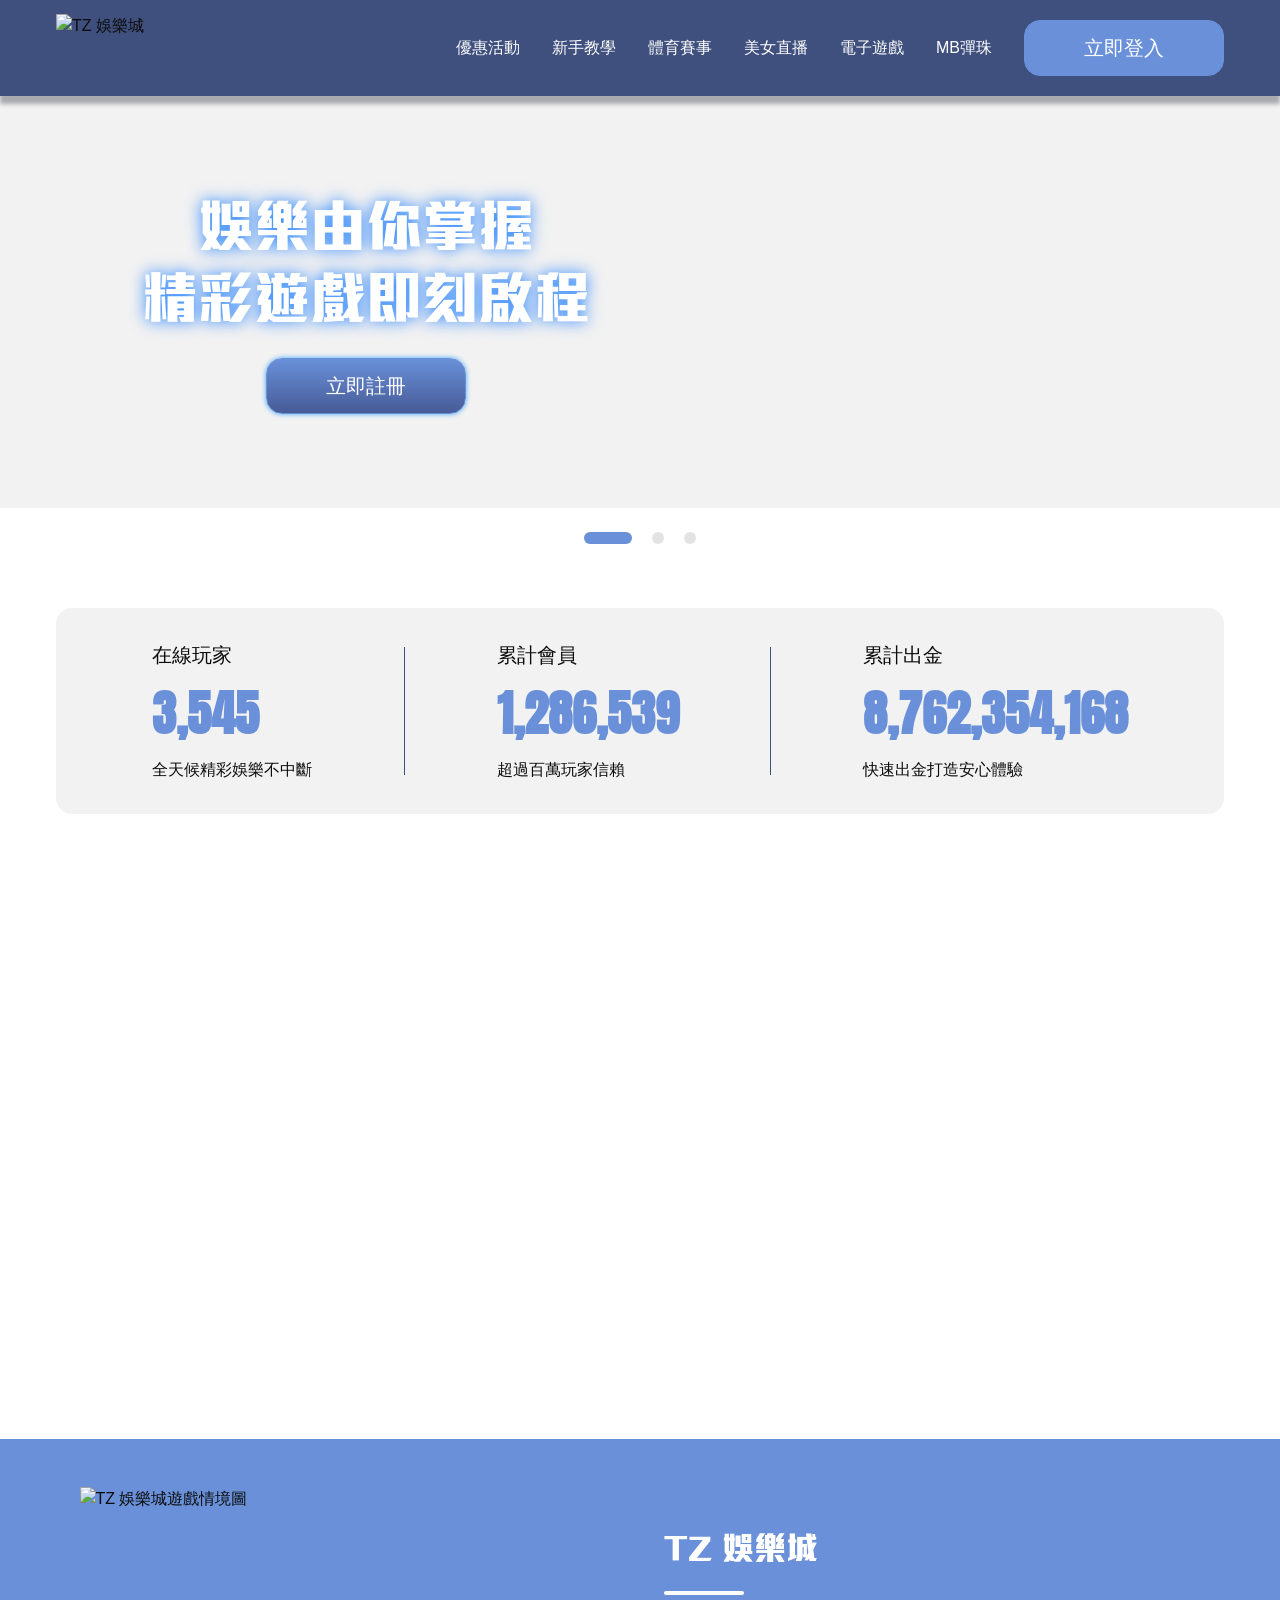
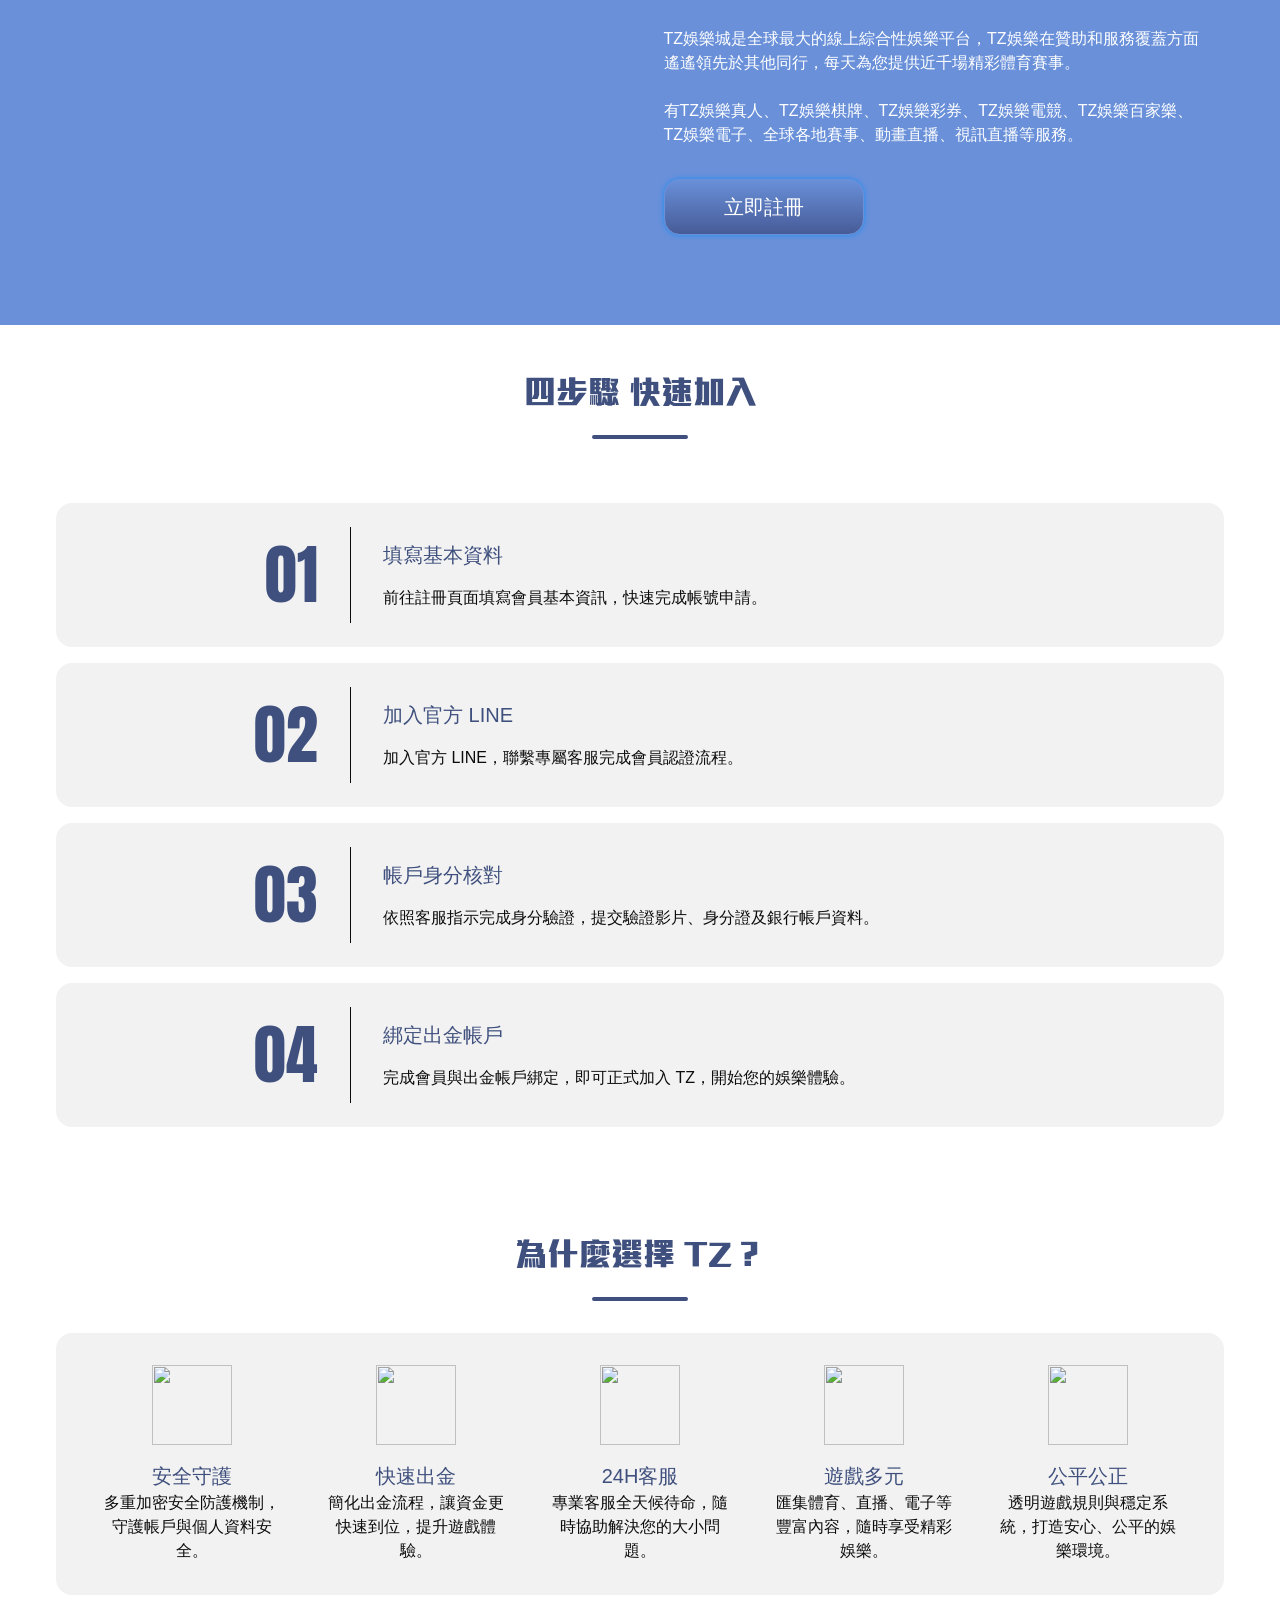
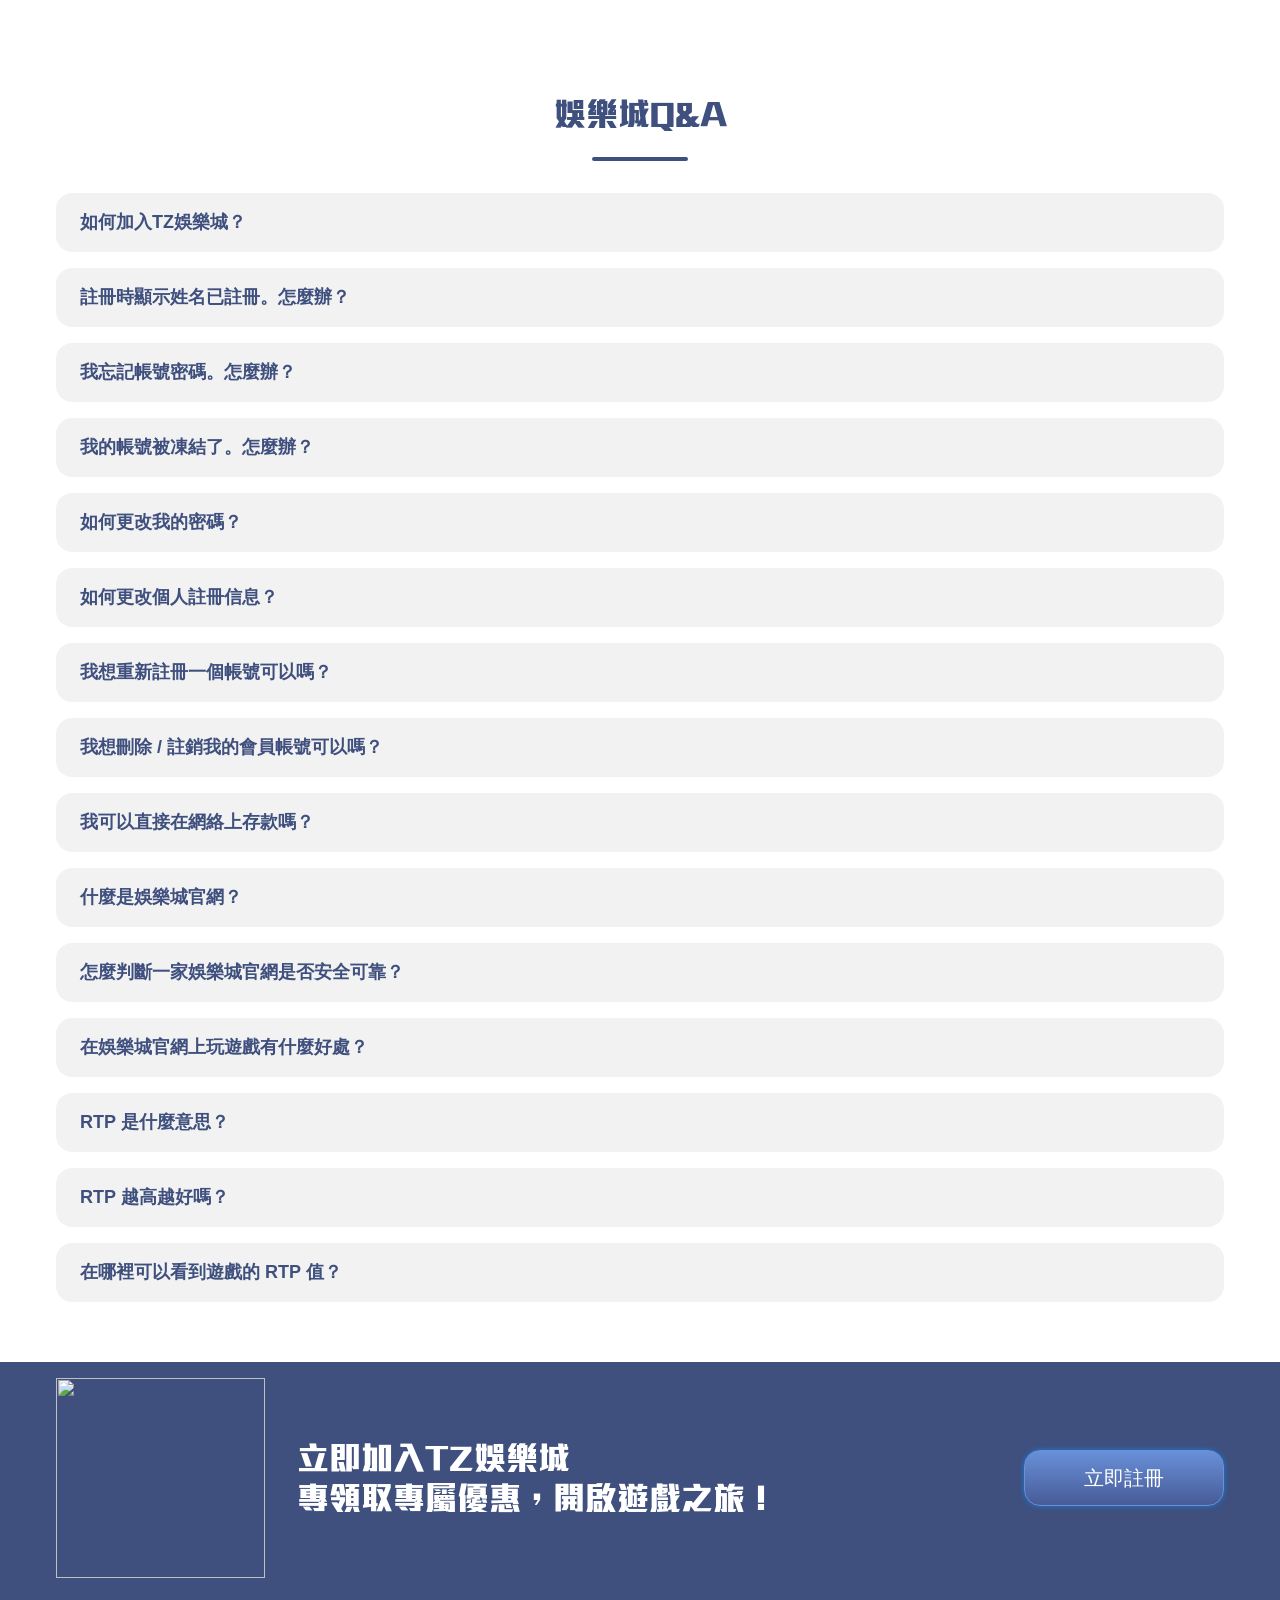
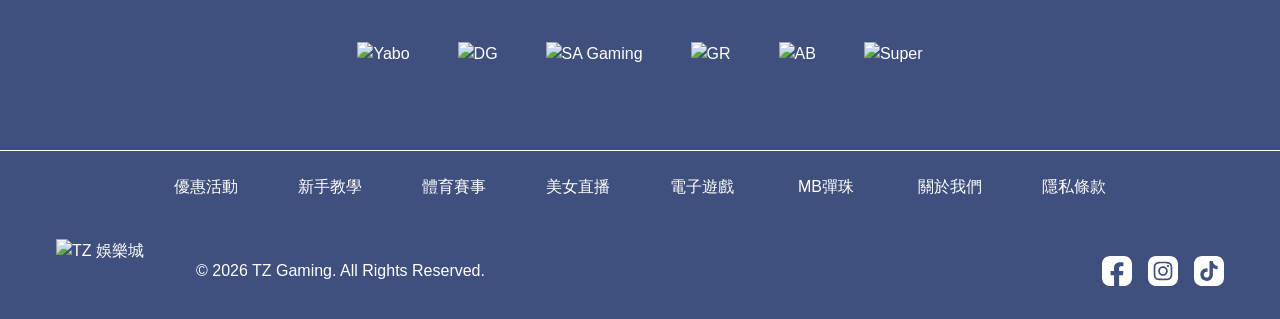
==== index.html @ 5b256a95 "Add files via upload" ====
<!DOCTYPE html>
<html lang="zh-Hant">
<head>
<meta charset="UTF-8">
<meta name="viewport" content="width=device-width, initial-scale=1.0">
<title>TZ 娛樂城 | 娛樂由你掌握 精彩遊戲即刻啟程</title>
<meta name="description" content="TZ娛樂城是全球最大的線上綜合性娛樂平台，提供真人、棋牌、彩券、電競、百家樂、電子、體育賽事、直播等服務，24小時客服、快速出入金。">
<link rel="icon" href="images/favicon.ico" sizes="any">
<link rel="icon" href="images/favicon-16x16.png" type="image/png" sizes="16x16">
<link rel="icon" href="images/favicon-32x32.png" type="image/png" sizes="32x32">
<link rel="icon" href="images/favicon-96x96.png" type="image/png" sizes="96x96">
<link rel="apple-touch-icon" href="images/apple-touch-icon.png">
<link rel="stylesheet" href="css/style.css">
<link rel="stylesheet" href="css/index.css">
</head>
<body>

<!-- ===== Header ===== -->
<header class="site-header">
  <div class="container">
    <a href="index.html" class="site-logo" aria-label="TZ 娛樂城 首頁">
      <img src="images/tz-logo.png" alt="TZ 娛樂城">
    </a>
    <nav class="site-nav" id="siteNav">
      <ul class="nav-list">
        <li class="nav-home-mobile"><a href="index.html">官方首頁</a></li>
        <li><a href="activity.html">優惠活動</a></li>
        <li><a href="new.html">新手教學</a></li>
        <li><a href="sport.html">體育賽事</a></li>
        <li><a href="live.html">美女直播</a></li>
        <li><a href="slot.html">電子遊戲</a></li>
        <li><a href="mb.html">MB彈珠</a></li>
      </ul>
      <a href="#" class="btn btn-solid">立即登入</a>
    </nav>
    <button class="nav-toggle" id="navToggle" aria-label="開啟選單" aria-expanded="false" aria-controls="siteNav">
      <span></span><span></span>
    </button>
  </div>
</header>

<main>

  <!-- ===== Hero Carousel ===== -->
  <section class="hero" aria-label="主視覺輪播">
    <div class="hero-track">
      <div class="hero-slide">
        <div class="hero-slide-bg">
          <div class="hero-slide-bg-img is-desktop" style="background-image:url('images/hero-desktop-1.png')"></div>
          <div class="hero-slide-bg-img is-mobile" style="background-image:url('images/hero-mobile-1.png')"></div>
        </div>
        <div class="hero-slide-content">
          <div class="hero-slide-inner">
            <h1>娛樂由你掌握<br>精彩遊戲即刻啟程</h1>
            <a href="#" class="btn btn-primary">立即註冊</a>
          </div>
        </div>
      </div>
      <div class="hero-slide">
        <div class="hero-slide-bg">
          <div class="hero-slide-bg-img is-desktop" style="background-image:url('images/hero-desktop-2.png')"></div>
          <div class="hero-slide-bg-img is-mobile" style="background-image:url('images/hero-mobile-2.png')"></div>
        </div>
        <div class="hero-slide-content">
          <div class="hero-slide-inner">
            <h1>每日提領免手續費<br>天天贏天天領</h1>
            <a href="#" class="btn btn-primary">立即註冊</a>
          </div>
        </div>
      </div>
      <div class="hero-slide">
        <div class="hero-slide-bg">
          <div class="hero-slide-bg-img is-desktop" style="background-image:url('images/hero-desktop-3.png')"></div>
          <div class="hero-slide-bg-img is-mobile" style="background-image:url('images/hero-mobile-3.png')"></div>
        </div>
        <div class="hero-slide-content">
          <div class="hero-slide-inner">
            <h1>每日提領免手續費<br>天天贏天天領</h1>
            <a href="#" class="btn btn-primary">立即註冊</a>
          </div>
        </div>
      </div>
    </div>
    <div class="hero-dots" role="tablist" aria-label="輪播切換">
      <button type="button" aria-label="第1張"></button>
      <button type="button" aria-label="第2張"></button>
      <button type="button" aria-label="第3張"></button>
    </div>
  </section>

  <!-- ===== Stats ===== -->
  <section class="stats-section">
    <div class="content-1440">
    <div class="stats-card">
      <div class="stat">
        <span class="stat-label">在線玩家</span>
        <span class="stat-value" data-count-to="3545">1</span>
        <span class="stat-desc">全天候精彩娛樂不中斷</span>
      </div>
      <div class="stat-divider"></div>
      <div class="stat">
        <span class="stat-label">累計會員</span>
        <span class="stat-value" data-count-to="1286539">1</span>
        <span class="stat-desc">超過百萬玩家信賴</span>
      </div>
      <div class="stat-divider"></div>
      <div class="stat">
        <span class="stat-label">累計出金</span>
        <span class="stat-value" data-count-to="8762354168">1</span>
        <span class="stat-desc">快速出金打造安心體驗</span>
      </div>
    </div>
    </div>
  </section>

  <!-- ===== Game Categories Coverflow (Frame 475) ===== -->
  <section class="games-section" aria-label="遊戲分類">
    <div class="coverflow-wrap">
      <div class="coverflow">
        <div class="coverflow-track" id="coverflowTrack"><!-- cards injected by js/main.js --></div>
      </div>
    </div>
  </section>

  <!-- ===== About / Promo ===== -->
  <section class="about-section">
    <div class="about-media">
      <img src="images/placeholders/about-photo-index.png" alt="TZ 娛樂城遊戲情境圖">
    </div>
    <div class="about-content">
      <div class="about-heading">
        <h2>TZ 娛樂城</h2>
        <div class="bar"></div>
      </div>
      <p>
        TZ娛樂城是全球最大的線上綜合性娛樂平台，TZ娛樂在贊助和服務覆蓋方面遙遙領先於其他同行，每天為您提供近千場精彩體育賽事。<br><br>
        有TZ娛樂真人、TZ娛樂棋牌、TZ娛樂彩券、TZ娛樂電競、TZ娛樂百家樂、TZ娛樂電子、全球各地賽事、動畫直播、視訊直播等服務。
      </p>
      <a href="#" class="btn btn-primary">立即註冊</a>
    </div>
  </section>

  <!-- ===== Steps ===== -->
  <section class="steps-section">
    <div class="section-title-wrap">
      <h2 class="section-title">四步驟 快速加入</h2>
      <div class="section-title-bar"></div>
    </div>
    <div class="content-1440">
    <div class="steps-list">
      <div class="step-card">
        <span class="step-num">01</span>
        <span class="step-divider"></span>
        <div class="step-text">
          <h3>填寫基本資料</h3>
          <p>前往註冊頁面填寫會員基本資訊，快速完成帳號申請。</p>
        </div>
      </div>
      <div class="step-card">
        <span class="step-num">02</span>
        <span class="step-divider"></span>
        <div class="step-text">
          <h3>加入官方 LINE</h3>
          <p>加入官方 LINE，聯繫專屬客服完成會員認證流程。</p>
        </div>
      </div>
      <div class="step-card">
        <span class="step-num">03</span>
        <span class="step-divider"></span>
        <div class="step-text">
          <h3>帳戶身分核對</h3>
          <p>依照客服指示完成身分驗證，提交驗證影片、身分證及銀行帳戶資料。</p>
        </div>
      </div>
      <div class="step-card">
        <span class="step-num">04</span>
        <span class="step-divider"></span>
        <div class="step-text">
          <h3>綁定出金帳戶</h3>
          <p>完成會員與出金帳戶綁定，即可正式加入 TZ，開始您的娛樂體驗。</p>
        </div>
      </div>
    </div>
    </div>
  </section>

  <!-- ===== Why choose us ===== -->
  <section class="why-section">
    <div class="section-title-wrap" style="margin-bottom:0;">
      <h2 class="section-title">為什麼選擇 TZ？</h2>
      <div class="section-title-bar"></div>
    </div>
    <div class="content-1440">
    <div class="why-grid">
      <div class="why-item">
        <img src="images/placeholders/why-icon-01.png" alt="">
        <h3>安全守護</h3>
        <p>多重加密安全防護機制，守護帳戶與個人資料安全。</p>
      </div>
      <div class="why-item">
        <img src="images/placeholders/why-icon-02.png" alt="">
        <h3>快速出金</h3>
        <p>簡化出金流程，讓資金更快速到位，提升遊戲體驗。</p>
      </div>
      <div class="why-item">
        <img src="images/placeholders/why-icon-03.png" alt="">
        <h3>24H客服</h3>
        <p>專業客服全天候待命，隨時協助解決您的大小問題。</p>
      </div>
      <div class="why-item">
        <img src="images/placeholders/why-icon-04.png" alt="">
        <h3>遊戲多元</h3>
        <p>匯集體育、直播、電子等豐富內容，隨時享受精彩娛樂。</p>
      </div>
      <div class="why-item">
        <img src="images/placeholders/why-icon-05.png" alt="">
        <h3>公平公正</h3>
        <p>透明遊戲規則與穩定系統，打造安心、公平的娛樂環境。</p>
      </div>
    </div>
    </div>
  </section>

  <!-- ===== FAQ ===== -->
  <section class="faq-section">
    <div class="section-title-wrap" style="margin-bottom:0;">
      <h2 class="section-title">娛樂城Q&amp;A</h2>
      <div class="section-title-bar"></div>
    </div>
    <div class="content-1440">
    <div class="faq-list">

      <div class="faq-item">
        <button class="faq-question"><span>如何加入TZ娛樂城？</span><span class="icon"></span></button>
        <div class="faq-answer"><p>請您直接點選「立即註冊」進入TZ娛樂城登入介面，或是透過遊戲平台懸浮按鈕的「註冊」前往註冊頁面，填寫基本資料完成註冊，即可登入!</p></div>
      </div>

      <div class="faq-item">
        <button class="faq-question"><span>註冊時顯示姓名已註冊。怎麼辦？</span><span class="icon"></span></button>
        <div class="faq-answer"><p>註冊時顯示姓名已註冊請聯繫在線客服人員，幫您做資料比對與調整。</p></div>
      </div>

      <div class="faq-item">
        <button class="faq-question"><span>我忘記帳號密碼。怎麼辦？</span><span class="icon"></span></button>
        <div class="faq-answer"><p>會員若是忘記密碼，請您進入登入頁面，點擊「忘記密碼」進行驗證重置密碼，如果您忘記帳號，可提供註冊信息（真實姓名、聯繫電話、註冊郵箱等相關信息）聯繫在線客服協助找回。</p></div>
      </div>

      <div class="faq-item">
        <button class="faq-question"><span>我的帳號被凍結了。怎麼辦？</span><span class="icon"></span></button>
        <div class="faq-answer"><p>帳號顯示凍結可能是因為密碼輸入錯誤多次導致系統安全鎖啟動自動凍結會員帳號，請聯繫在線客服協助解除凍結。</p></div>
      </div>

      <div class="faq-item">
        <button class="faq-question"><span>如何更改我的密碼？</span><span class="icon"></span></button>
        <div class="faq-answer"><p>登入帳號，點擊會員資料「修改密碼」即可進行密碼修改。</p></div>
      </div>

      <div class="faq-item">
        <button class="faq-question"><span>如何更改個人註冊信息？</span><span class="icon"></span></button>
        <div class="faq-answer"><p>帳號成功註冊後，您所填寫的數據將無法自行更改。如需更改請提供相關文件，請聯繫在線客服協助更改。</p></div>
      </div>

      <div class="faq-item">
        <button class="faq-question"><span>我想重新註冊一個帳號可以嗎？</span><span class="icon"></span></button>
        <div class="faq-answer"><p>TZ娛樂城會員一人只能夠註冊一次，不接受同一會員多次註冊。</p></div>
      </div>

      <div class="faq-item">
        <button class="faq-question"><span>我想刪除 / 註銷我的會員帳號可以嗎？</span><span class="icon"></span></button>
        <div class="faq-answer"><p>會員帳號一旦註冊就無法刪除或註銷，會員可向在線客服申請凍結會員帳號，以停止其帳號的使用。</p></div>
      </div>

      <div class="faq-item">
        <button class="faq-question"><span>我可以直接在網絡上存款嗎？</span><span class="icon"></span></button>
        <div class="faq-answer"><p>可以，TZ娛樂城提供便利的在線存款選擇，登入帳號即可選擇「線上儲值」。</p></div>
      </div>

      <div class="faq-item">
        <button class="faq-question"><span>什麼是娛樂城官網？</span><span class="icon"></span></button>
        <div class="faq-answer"><p>娛樂城官網指的是提供線上博弈、遊戲、體育賭盤等服務的官方網站，玩家可以在官網上安全註冊、存提款、參加活動並進行遊戲操作。</p></div>
      </div>

      <div class="faq-item">
        <button class="faq-question"><span>怎麼判斷一家娛樂城官網是否安全可靠？</span><span class="icon"></span></button>
        <div class="faq-answer"><p>娛樂城官網可從是否有合法牌照、玩家評價、加密技術（如 SSL）與客服回應速度判斷；選擇大品牌或有公信力的平台會更安心。TZ娛樂城 24小時不斷線客服中心，隨時解決您最需要的問題。</p></div>
      </div>

      <div class="faq-item">
        <button class="faq-question"><span>在娛樂城官網上玩遊戲有什麼好處？</span><span class="icon"></span></button>
        <div class="faq-answer"><p>TZ娛樂城官網通常提供最新活動、獨家優惠與更完整的功能支援，例如快速出入金、專屬 VIP 客服等，能提升整體遊戲體驗。</p></div>
      </div>

      <div class="faq-item">
        <button class="faq-question"><span>RTP 是什麼意思？</span><span class="icon"></span></button>
        <div class="faq-answer"><p>RTP（Return to Player）是指「回報率」，代表一款遊戲在長期運行中會回饋玩家多少比例的投注金額，例如 96% RTP 意味著平均每投注 100 元會回報 96 元。</p></div>
      </div>

      <div class="faq-item">
        <button class="faq-question"><span>RTP 越高越好嗎？</span><span class="icon"></span></button>
        <div class="faq-answer"><p>一般來說 RTP 越高代表玩家的勝率越高，但實際遊戲結果仍會受到機率波動影響，建議結合遊戲玩法與個人策略考量。</p></div>
      </div>

      <div class="faq-item">
        <button class="faq-question"><span>在哪裡可以看到遊戲的 RTP 值？</span><span class="icon"></span></button>
        <div class="faq-answer"><p>大多數娛樂城會在遊戲說明中標示 RTP 值，也可以在遊戲廠商（如 ATG、太子彩票、DB電子）官網或公開資料中查詢。</p></div>
      </div>

    </div>
    </div>
  </section>

  <!-- ===== CTA Banner ===== -->
  <section class="cta-banner" style="background-image:url('images/placeholders/cta-banner-bg-01.png')">
    <div class="content-1440 cta-inner">
      <div class="cta-content">
        <div class="cta-media">
          <img src="images/placeholders/cta-media-01.png" alt="">
        </div>
        <p class="cta-text">立即加入TZ娛樂城<br>專領取專屬優惠，開啟遊戲之旅！</p>
      </div>
      <a href="#" class="btn btn-primary">立即註冊</a>
    </div>
  </section>

</main>

<!-- ===== Footer ===== -->
<footer class="site-footer">
  <div class="content-1440">
    <div class="footer-partners">
      <img src="images/placeholders/partner-logo-01.png" alt="Yabo">
      <img src="images/placeholders/partner-logo-02.png" alt="DG">
      <img src="images/placeholders/partner-logo-03.png" alt="SA Gaming">
      <img src="images/placeholders/partner-logo-04.png" alt="GR">
      <img src="images/placeholders/partner-logo-05.png" alt="AB">
      <img src="images/placeholders/partner-logo-06.png" alt="Super">
    </div>
  </div>

  <nav class="footer-nav" aria-label="頁尾導覽">
    <div class="content-1440">
    <ul class="footer-nav-list">
      <li><a href="activity.html">優惠活動</a></li>
      <li><a href="new.html">新手教學</a></li>
      <li><a href="sport.html">體育賽事</a></li>
      <li><a href="live.html">美女直播</a></li>
      <li><a href="slot.html">電子遊戲</a></li>
      <li><a href="mb.html">MB彈珠</a></li>
      <li><a href="about.html">關於我們</a></li>
      <li><a href="privacy.html">隱私條款</a></li>
    </ul>
    </div>
  </nav>

  <div class="content-1440">
    <div class="footer-bottom">
      <div class="footer-brand">
        <img src="images/tz-logo.png" alt="TZ 娛樂城">
        <span class="footer-copy">© 2026 TZ Gaming. All Rights Reserved.</span>
      </div>
      <div class="footer-social">
        <a href="#" aria-label="Facebook">
          <svg xmlns="http://www.w3.org/2000/svg" viewBox="0 0 600 600" aria-hidden="true" fill="currentColor"><path d="M440,0H160C71.63,0,0,71.63,0,160v280C0,528.37,71.63,600,160,600h80.85v-215.09h-69.51v-82.81h69.51v-58.93c0-69.83,30.74-119.91,132.49-119.91,21.52,0,55.31,4.34,55.31,4.34v76.89h-35.49c-36.16,0-50.27,11-50.27,41.41v56.19h84.41l-7.51,82.81h-76.89v215.09h97.11c88.37,0,160-71.63,160-160V160C600,71.63,528.37,0,440,0Z"/></svg>
        </a>
        <a href="#" aria-label="Instagram">
          <svg xmlns="http://www.w3.org/2000/svg" viewBox="0 0 600 600" aria-hidden="true" fill="currentColor"><ellipse cx="300.02" cy="300" rx="62.14" ry="62.18" transform="translate(-.46 599.54) rotate(-89.91)"/><path d="M445.43,190.05c-3.39-8.7-7.43-14.91-13.96-21.44-6.53-6.52-12.73-10.56-21.44-13.94-6.58-2.55-16.45-5.59-34.64-6.42-19.67-.89-25.57-1.07-75.38-1.07-6.23,0-11.77,0-16.74,0v-.05c-34.77.04-41.44.27-58.65,1.05-18.19.84-28.06,3.86-34.64,6.43-8.71,3.39-14.92,7.43-21.45,13.95-6.53,6.52-10.58,12.74-13.96,21.44-2.55,6.57-5.59,16.44-6.42,34.61-.89,19.65-1.07,25.52-1.07,75.3s.18,55.68,1.07,75.33c.83,18.17,3.87,28.04,6.42,34.6,3.39,8.7,7.43,14.9,13.96,21.43,6.53,6.52,12.75,10.56,21.45,13.94,6.58,2.55,16.45,5.59,34.64,6.43,19.67.89,25.57,1.09,75.38,1.09s55.72-.19,75.38-1.09c18.19-.83,28.07-3.86,34.64-6.42,8.71-3.38,14.91-7.42,21.44-13.94,6.53-6.52,10.58-12.71,13.96-21.41,2.55-6.56,5.59-16.43,6.42-34.6.89-19.65,1.09-25.55,1.09-75.3s-.19-55.65-1.09-75.3c-.83-18.17-3.87-28.04-6.42-34.6ZM300.02,395.71c-52.91,0-95.8-42.84-95.8-95.71s42.89-95.73,95.8-95.73c52.91,0,95.79,42.86,95.79,95.73s-42.88,95.71-95.79,95.71ZM399.6,222.86c-12.36,0-22.39-10.02-22.39-22.37s10.03-22.36,22.39-22.36h0c12.36,0,22.39,10.01,22.39,22.36s-10.03,22.37-22.39,22.37Z"/><path d="M440,0H160C71.63,0,0,71.63,0,160v280C0,528.37,71.63,600,160,600h280c88.37,0,160-71.63,160-160V160C600,71.63,528.37,0,440,0ZM485.42,376.85c-.93,19.84-4.08,33.39-8.67,45.24-4.78,12.26-11.15,22.66-21.53,33.02-10.37,10.37-20.76,16.75-33.02,21.52-11.87,4.61-25.44,7.75-45.3,8.66-19.9.9-26.24,1.13-76.91,1.13s-57.01-.22-76.91-1.13c-19.86-.91-33.42-4.05-45.29-8.66-12.26-4.76-22.67-11.15-33.03-21.52-10.37-10.36-16.75-20.76-21.52-33.02-4.61-11.85-7.75-25.4-8.67-45.24-.9-19.88-1.13-26.22-1.13-76.84s.23-56.98,1.12-76.87c.89-19.84,4.04-33.39,8.67-45.24,4.78-12.26,11.15-22.66,21.53-33.02,10.37-10.37,20.78-16.73,33.05-21.5,11.86-4.61,25.42-7.75,45.28-8.66,19.89-.9,26.26-1.13,76.89-1.13s56.99.22,76.88,1.13c19.86.91,33.42,4.05,45.32,8.66,12.28,4.76,22.66,11.13,33.03,21.5,10.38,10.36,16.75,20.76,21.53,33.02,4.59,11.85,7.73,25.4,8.67,45.24.89,19.88,1.13,26.24,1.13,76.86s-.23,56.96-1.13,76.85Z"/></svg>
        </a>
        <a href="#" aria-label="TikTok">
          <svg xmlns="http://www.w3.org/2000/svg" viewBox="0 0 600 600" aria-hidden="true" fill="currentColor"><path d="M440,0H160C71.63,0,0,71.63,0,160v280C0,528.37,71.63,600,160,600h280c88.37,0,160-71.63,160-160V160C600,71.63,528.37,0,440,0ZM472.56,211.29v53.34c-35.23,0-67.85-11.19-94.48-30.22v138.29c0,69.17-56.11,125.25-125.32,125.25-25.82,0-49.82-7.8-69.76-21.18,0,0,0,0-.01-.01-33.5-22.48-55.55-60.7-55.55-104.06,0-69.17,56.11-125.25,125.32-125.25,5.75,0,11.5.39,17.19,1.17v15.36h0v53.92c-5.48-1.74-11.33-2.68-17.4-2.68-31.66,0-57.32,25.65-57.32,57.29,0,22.37,12.83,41.74,31.53,51.18,7.76,3.91,16.51,6.11,25.79,6.11,31.6,0,57.21-25.55,57.32-57.1V102.04h68.19v8.72c.24,2.61.59,5.2,1.04,7.78,4.73,26.98,20.88,50.04,43.28,64.01.45.49.91.96,1.37,1.44-.46-.48-.92-.95-1.37-1.45,15.05,9.39,32.43,14.35,50.16,14.32v14.42Z"/></svg>
        </a>
      </div>
    </div>
  </div>
</footer>

<script src="js/main.js"></script>
</body>
</html>
---- css/style.css ----
/* ============================================
   TZ Gaming - Global Styles
   ============================================ */

/* ---- Self-hosted fonts ----
   Anton (used for --font-display, e.g. the homepage's animated stat
   counters) and "Inter" Bold (used for various numeric/stat labels across
   the site — MB step numbers, live fan counts, slot RTP stats, etc.) are
   both bundled below as self-hosted woff2, using the exact font files
   supplied by the client.

   "MStiffHeiHK" (蒙納超剛黑 / Monotype Stiff Hei HK, used for --font-hero,
   i.e. every page's main headings) is a licensed commercial font supplied
   by the client — bundled below as self-hosted woff2 (compressed, loads
   first) with an .otf fallback for browsers that don't support woff2. */
@font-face {
  font-family: "Anton";
  src: url("../fonts/Anton-Regular.woff2") format("woff2");
  font-weight: 400;
  font-style: normal;
  font-display: swap;
}
@font-face {
  font-family: "Inter";
  src: url("../fonts/Inter-Bold.woff2") format("woff2"),
       url("../fonts/Inter-Bold.otf") format("opentype");
  font-weight: 700;
  font-style: normal;
  font-display: swap;
}
@font-face {
  font-family: "Inter";
  src: url("../fonts/Inter-Black.woff2") format("woff2");
  font-weight: 900;
  font-style: normal;
  font-display: swap;
}
@font-face {
  font-family: "MStiffHeiHK";
  src: url("../fonts/MStiffHeiHK.woff2") format("woff2"),
       url("../fonts/MStiffHeiHK.otf") format("opentype");
  font-weight: 400 900;
  font-style: normal;
  font-display: swap;
}

/* ---- Reset ---- */
*, *::before, *::after { box-sizing: border-box; }
html, body, h1, h2, h3, h4, p, ul, ol, li, figure { margin: 0; padding: 0; }
ul, ol { list-style: none; }
a { text-decoration: none; color: inherit; }
img { max-width: 100%; display: block; }
button { font: inherit; color: inherit; background: none; border: none; cursor: pointer; }
input, textarea, select { font: inherit; }

/* ---- Design Tokens ---- */
:root {
  /* Colors */
  --color-white: #FFFFFF;
  --color-brand: #6990D9;          /* 品牌亮色 */
  --color-brand-dark: #475B97;     /* 漸層深色端 */
  --color-navy: #3F507E;           /* 品牌主色-III */
  --color-gray-light: #E3E3E3;     /* 淺深灰 */
  --color-gray-bg: #F2F2F2;        /* 灰白色 */
  --color-black: #0C0C0C;

  --gradient-brand: linear-gradient(180deg, var(--color-brand) 0%, var(--color-brand-dark) 100%);

  /* Typography */
  --font-base: "Noto Sans TC", "PingFang TC", "Microsoft JhengHei", sans-serif;
  --font-display: "Anton", var(--font-base);
  --font-hero: "MStiffHeiHK", var(--font-base);

  /* Layout */
  --content-max: 1440px;
  --header-height: 96px;
  --radius: 16px;

  /* Button */
  --btn-w: 200px;
  --btn-h: 56px;
}

html { scroll-behavior: smooth; }

body {
  font-family: var(--font-base);
  color: var(--color-black);
  background: var(--color-white);
  line-height: 1.5;
  padding-top: var(--header-height);
  -webkit-font-smoothing: antialiased;
}

.container {
  max-width: var(--content-max);
  margin: 0 auto;
  padding: 0 56px;
}

section {
  width: 100%;
}

/* Wrap a section's inner content so it never exceeds 1440px,
   while the section element itself can keep a full-bleed background. */
.content-1440 {
  max-width: var(--content-max);
  width: 100%;
  margin: 0 auto;
  padding: 0 56px;
  box-sizing: border-box;
}

/* ---- Hero Carousel (shared across all pages) ---- */
.hero {
  position: relative;
  width: 100%;
  overflow: hidden;
}

.hero-track {
  display: flex;
  transition: transform .6s cubic-bezier(.65,0,.35,1);
}

.hero-slide {
  flex: 0 0 100%;
  min-width: 100%;
  height: clamp(320px, 32.22vw, 464px);   /* 464/1440 = 32.22% — scales proportionally with viewport */
  position: relative;
  display: flex;
  align-items: center;
  justify-content: center;   /* centres .hero-slide-content within the full-bleed slide */
  background: #F2F2F2;   /* shows on screens wider than 1440px, either side of the capped background image */
  overflow: hidden;
}

/* The background image itself is capped at the page's 1440px design width
   and centred — it does NOT go full-bleed on ultra-wide screens, unlike the
   text content wrapper which was already capped this way.

   Desktop/mobile art is split into two child divs (.hero-slide-bg-img),
   each with its own directly-written inline background-image, toggled by
   the media query below — rather than one div switching image via a
   --bg-desktop/--bg-mobile CSS custom property. That indirection used to
   cause two separate bugs: (1) a rule on the wrong element meant the
   mobile image never actually applied, and (2) a relative url() inside a
   custom property resolves against the *stylesheet's* location when the
   var() consuming it lives in an external CSS file — not the HTML page's
   location — which silently breaks relative paths, and using absolute
   "/images/..." paths to dodge that then breaks entirely when the page is
   opened straight from disk (file://) instead of a web server, since a
   leading "/" resolves to the filesystem root. Writing the url() directly
   in each element's own inline style avoids all of that: it always
   resolves relative to the HTML document, in every context. */
.hero-slide-bg {
  position: absolute;
  inset: 0;
  left: 50%;
  width: 100%;
  max-width: var(--content-max);
  transform: translateX(-50%);
  overflow: hidden;
}
.hero-slide-bg-img {
  position: absolute;
  inset: 0;
  background-size: cover;
  background-position: center;
}
.hero-slide-bg-img.is-mobile { display: none; }


/* Caps the text/button block at the page's 1440px design width, same as
   every other section — so on screens wider than 1440px the 160px inset
   is measured from that logical 1440 edge, not the raw browser edge. */
.hero-slide-content {
  position: relative;
  z-index: 1;   /* sits above .hero-slide-bg */
  width: 100%;
  max-width: var(--content-max);
  height: 100%;
  box-sizing: border-box;
  display: flex;
  align-items: center;
  justify-content: flex-start;   /* content block sits left, after the inset — NOT centred across the full banner width (per Figma desktop) */
  padding: 10px clamp(16px, 11.11vw, 160px);   /* 160/1440 = 11.11% */
}

.hero-slide-inner {
  display: flex;
  flex-direction: column;
  align-items: center;
  gap: 24px;
  text-align: center;   /* centres the two heading lines relative to each other only, since they differ in length */
}

.hero-slide h1 {
  font-family: var(--font-hero);
  font-weight: 800;
  font-size: 56px;   /* fixed — no longer scales fluidly with the viewport */
  line-height: 72px;
  color: var(--color-white);
  text-shadow: 0 0 16px rgba(0, 111, 255, 0.85);
  white-space: nowrap;
}

.hero-dots {
  display: flex;
  align-items: center;
  justify-content: center;
  gap: 20px;
  padding: 24px 0;
}

.hero-dots button {
  width: 12px;
  height: 12px;
  border-radius: 40px;
  background: var(--color-gray-light);
  transition: width .3s ease, background .3s ease;
}

.hero-dots button.is-active {
  width: 48px;
  background: var(--color-brand);
}

/* ---- CTA Banner (shared across all pages) ---- */
.cta-banner {
  position: relative;
  background: var(--color-navy);
  background-size: cover;
  background-position: center;
  min-height: 200px;
  padding: 16px 0;
}

.cta-inner {
  display: flex;
  align-items: center;
  justify-content: space-between;
  gap: 24px;
  flex-wrap: wrap;
  min-height: 168px;
}

.cta-content { display: flex; align-items: center; gap: 32px; flex-wrap: wrap; }
.cta-media { width: 209px; height: 200px; flex-shrink: 0; }
.cta-media img { width: 100%; height: 100%; object-fit: contain; }
.cta-text {
  font-family: var(--font-hero);
  font-weight: 800;
  font-size: 32px;
  line-height: 40px;
  color: var(--color-white);
}

.section-title-wrap {
  display: flex;
  flex-direction: column;
  align-items: center;
  gap: 24px;
  margin-bottom: 32px;
}

.section-title {
  font-family: var(--font-hero);
  font-weight: 700;
  font-size: 32px;
  line-height: 38px;
  text-align: center;
  color: var(--color-navy);
}

.section-title-bar {
  width: 96px;
  height: 4px;
  background: var(--color-navy);
  border-radius: 16px;
}

/* ---- Buttons ---- */
.btn {
  display: inline-flex;
  align-items: center;
  justify-content: center;
  flex-shrink: 0;
  width: var(--btn-w);
  height: var(--btn-h);
  max-width: 100%;
  padding: 8px;
  border-radius: var(--radius);
  font-weight: 500;
  font-size: 20px;
  line-height: 20px;
  text-align: center;
  white-space: nowrap;
  border: 1px solid var(--color-brand);
  transition: transform .2s ease, box-shadow .25s ease,
              background .25s ease, background-color .25s ease, color .25s ease;
}

/* ---- Primary CTA button — states mirror Figma Frame 378 ----
   Idle (default) : gradient fill + white text, glow continuously PULSES
                     between soft (5px) and strong (15px) — "總是閃爍藍光暈"
   Hover / Active  : inverts to white fill + navy text, holds at the
                     STRONGEST glow (15px), pulse stops — "反白且保持最藍光暈"
------------------------------------------------------------------ */
@keyframes btn-glow-pulse {
  0%, 100% { box-shadow: 0 0 5px rgba(0, 140, 255, 0.75); }
  50% { box-shadow: 0 0 15px #008cff; }
}

.btn-primary {
  background: var(--gradient-brand);
  color: var(--color-white);
  box-shadow: 0 0 5px rgba(0, 140, 255, 0.75);
  animation: btn-glow-pulse 1.8s ease-in-out infinite;
}

.btn-primary:hover,
.btn-primary:focus-visible,
.btn-primary:active {
  background: var(--color-white);
  color: var(--color-navy);
  box-shadow: 0 0 15px #008cff;
  animation: none;   /* hold steady at the strongest glow instead of pulsing */
}

.btn-solid {
  background: var(--color-brand);
  color: var(--color-white);
}

.btn-solid:hover,
.btn-solid:focus-visible {
  box-shadow: 0 0 15px #008cff;
  transform: translateY(-2px);
}

.btn-solid:active {
  background: var(--color-white);
  color: var(--color-navy);
  box-shadow: 0 0 15px #008cff;
  transform: translateY(0) scale(0.97);
}

/* ---- Header ---- */
.site-header {
  position: fixed;
  top: 0;
  left: 0;
  right: 0;
  z-index: 1000;
  height: var(--header-height);
  background: var(--color-navy);
  box-shadow: 0 8px 4px rgba(0, 7, 25, 0.3);
}

/* Navbar content is capped at 1440px, same as the rest of the page —
   the header bar's background can still be full-bleed via .site-header itself. */
.site-header .container {
  max-width: var(--content-max);
  height: 100%;
  display: flex;
  align-items: center;
  justify-content: space-between;
  gap: 24px;
}

.site-logo { flex-shrink: 0; }
.site-logo img {
  height: 68px;
  width: auto;
}

.site-nav {
  display: flex;
  align-items: center;
  gap: 16px;
}

.nav-list {
  display: flex;
  align-items: center;
}

/* Mobile-only "官方首頁" link inside the drawer — hidden on the desktop
   horizontal nav, since clicking the logo already serves that purpose
   there; shown only once .site-nav becomes an off-canvas drawer (see the
   1024px media query below). */
.nav-home-mobile { display: none; }

.nav-list a {
  position: relative;
  display: flex;
  align-items: center;
  justify-content: center;
  padding: 8px 16px;
  font-size: 16px;
  color: var(--color-white);
  text-align: center;
  white-space: nowrap;
  transition: color .2s ease;
}

.nav-list a:hover,
.nav-list a.is-active { color: var(--color-brand); }

.nav-list a.is-active::after {
  content: "";
  position: absolute;
  bottom: 0;
  left: 50%;
  transform: translateX(-50%);
  width: 32px;
  height: 2px;
  background: var(--color-brand);
}

.nav-toggle {
  display: none;
  width: 40px;
  height: 40px;
  background: var(--color-brand);
  border-radius: 4px;
  position: relative;
  flex-shrink: 0;
}

.nav-toggle span {
  position: absolute;
  left: 8px;
  right: 8px;
  height: 2px;
  background: var(--color-white);
  transition: transform .25s ease, top .25s ease;
}
.nav-toggle span:nth-child(1) { top: 14px; }
.nav-toggle span:nth-child(2) { top: 24px; }

.nav-toggle.is-open span:nth-child(1) { top: 19px; transform: rotate(45deg); }
.nav-toggle.is-open span:nth-child(2) { top: 19px; transform: rotate(-45deg); }

/* ---- Footer ---- */
.site-footer {
  background: var(--color-navy);
  color: var(--color-white);
}

.footer-partners {
  display: flex;
  flex-wrap: wrap;
  align-items: center;
  justify-content: center;
  gap: 48px;
  padding: 48px 0;
}
.footer-partners img { height: 60px; width: auto; object-fit: contain; }

.footer-nav {
  border-top: 1px solid var(--color-white);
  width: 100%;
}

.footer-nav-list {
  display: flex;
  flex-wrap: wrap;
  align-items: center;
  justify-content: center;
  gap: 8px;
  padding: 16px 0;
}

.footer-nav-list a {
  display: flex;
  align-items: center;
  justify-content: center;
  min-width: 116px;
  height: 40px;
  padding: 8px;
  font-size: 16px;
  color: var(--color-white);
}
.footer-nav-list a:hover { color: var(--color-brand); }

.footer-bottom {
  display: flex;
  flex-wrap: wrap;
  align-items: center;
  justify-content: space-between;
  gap: 16px;
  padding: 16px 0;
  min-height: 96px;
}

.footer-brand {
  display: flex;
  align-items: center;
  gap: 32px;
  flex-wrap: wrap;
}
.footer-brand img { width: 108px; height: 64px; object-fit: contain; }
.footer-copy { font-size: 16px; color: var(--color-white); white-space: nowrap; }

.footer-social {
  display: flex;
  align-items: center;
  gap: 16px;
}
.footer-social a {
  display: block;
  width: 30px;
  height: 30px;
  color: var(--color-white);   /* default icon colour — SVGs use fill:currentColor */
  transition: color .3s ease;
}
.footer-social svg { display: block; width: 100%; height: 100%; }
.footer-social a:hover,
.footer-social a:active,
.footer-social a:focus-visible { color: var(--color-brand); }   /* ref: Figma Facebook/Instagram/TikTok Property 1=Variant2 — white icon turns brand blue #6990D9 */

/* ---- Why choose us (shared across pages) ---- */
.why-section { padding: 60px 0 40px; display: flex; flex-direction: column; align-items: center; gap: 32px; }

.why-grid {
  display: flex;
  gap: 48px;
  background: var(--color-gray-bg);
  border-radius: var(--radius);
  padding: 32px 48px;
  width: 100%;
}

.why-item {
  flex: 1;
  display: flex;
  flex-direction: column;
  align-items: center;
  text-align: center;
  min-width: 0;
}

.why-item img { width: 80px; height: 80px; margin-bottom: 16px; }
.why-item h3 { font-weight: 500; font-size: 20px; color: var(--color-navy); margin-bottom: 0; }
.why-item p { font-size: 16px; color: var(--color-black); }

/* ---- FAQ (shared across pages) ---- */
.faq-section { padding: 60px 0; display: flex; flex-direction: column; align-items: center; gap: 32px; }
.faq-list { display: flex; flex-direction: column; gap: 16px; width: 100%; }

.faq-item {
  background: var(--color-gray-bg);
  border-radius: var(--radius);
  overflow: hidden;
}

.faq-question {
  width: 100%;
  display: flex;
  align-items: center;
  justify-content: space-between;
  gap: 16px;
  padding: 16px 24px;
  font-weight: 600;
  font-size: 18px;
  color: var(--color-navy);
  text-align: left;
}

.faq-question .icon {
  width: 16px; height: 8px;
  flex-shrink: 0;
  transition: transform .25s ease;
  background: url('../images/chevron.svg') center / contain no-repeat;
}

.faq-item.is-open .faq-question .icon { transform: rotate(180deg); }

.faq-answer {
  max-height: 0;
  overflow: hidden;
  transition: max-height .3s ease, padding .3s ease;
  padding: 0 24px;
}

.faq-item.is-open .faq-answer {
  max-height: 400px;
  padding: 0 24px 16px;
}

.faq-answer p { font-size: 16px; color: var(--color-black); line-height: 24px; }

/* ---- Utility ---- */
.visually-hidden {
  position: absolute;
  width: 1px; height: 1px;
  overflow: hidden;
  clip: rect(0 0 0 0);
  white-space: nowrap;
}

/* ---- Responsive ---- */
@media (max-width: 1024px) {
  .container { padding: 0 24px; }
  .content-1440 { padding: 0 24px; }

  .cta-banner { padding: 32px 0; }
  .cta-inner { justify-content: center; text-align: center; }
  .cta-content { justify-content: center; }

  .nav-toggle { display: block; }

  .site-nav {
    position: fixed;
    top: var(--header-height);
    left: 0;
    right: 0;
    bottom: 0;
    background: var(--color-navy);
    flex-direction: column;
    align-items: stretch;
    justify-content: flex-start;
    padding: 24px;
    gap: 24px;
    transform: translateX(100%);
    opacity: 0;
    visibility: hidden;
    transition: transform .3s ease, opacity .3s ease, visibility .3s ease;
    overflow-y: auto;
  }

  .site-nav.is-open {
    transform: translateX(0);
    opacity: 1;
    visibility: visible;
  }

  .nav-list {
    flex-direction: column;
    align-items: stretch;
    width: 100%;
  }

  .nav-home-mobile { display: list-item; }

  .nav-list a {
    width: 100%;
    justify-content: flex-start;
    height: auto;
    padding: 16px 8px;
    font-size: 18px;
    border-bottom: 1px solid rgba(255,255,255,.1);
  }

  .site-nav .btn { width: 100%; margin-top: 8px; }

  /* Mobile partner-logo row (ref: Figma "TZ-Index-320" Frame 360) — a single
     horizontally-scrollable row the user swipes through, not a wrapped grid. */
  .footer-partners {
    flex-wrap: nowrap;
    justify-content: flex-start;
    overflow-x: auto;
    padding: 32px 24px;
    gap: 32px;
    scrollbar-width: none;         /* Firefox */
    -ms-overflow-style: none;      /* old Edge/IE */
    cursor: grab;
    user-select: none;
  }
  .footer-partners.is-dragging { cursor: grabbing; }
  .footer-partners::-webkit-scrollbar { display: none; }   /* Chrome/Safari */
  .footer-partners img { flex-shrink: 0; }
  .footer-copy { white-space: normal; }
}

/* Below 920px, "為什麼選擇 TZ" switches from the 5-column grid to a stacked
   list — each row has the icon on the left and left-aligned text on the
   right, inside one card. The section heading also becomes left-aligned. */
@media (max-width: 920px) {
  .why-section .section-title-wrap { align-items: flex-start; }
  .why-section .section-title { text-align: left; }
  .why-section .section-title-bar { align-self: center; }

  .why-grid { flex-direction: column; gap: 32px; align-items: stretch; }
  .why-item {
    display: grid;
    grid-template-columns: auto 1fr;
    column-gap: 24px;
    row-gap: 4px;
    text-align: left;
    flex: 1 1 auto;
  }
  .why-item img { grid-row: 1 / 3; grid-column: 1; width: 64px; height: 64px; flex-shrink: 0; }
  .why-item h3 { grid-row: 1; grid-column: 2; margin-bottom: 0; }
  .why-item p { grid-row: 2; grid-column: 2; }
}

@media (max-width: 640px) {
  /* Mobile hero layout (ref: Figma "TZ-Index-320" Frame 513) — switches from
     left-aligned/vertically-centred to centred/bottom-anchored, still scaling
     fluidly with viewport width down to the 320px reference.

     Height uses aspect-ratio (locked to the real 640×1120 portrait art)
     instead of a clamp(), which only matched that ratio exactly at 320px —
     at every other common phone width (375–430px) the box was wider than
     640:1120, so background-size:cover cropped the sides of the image to
     fill it. aspect-ratio keeps the box's proportions identical to the
     source image at every width, so the whole banner always shows. */
  .hero-slide {
    aspect-ratio: 640 / 1120;
    height: auto;
  }
  .hero-slide-bg-img.is-desktop { display: none; }
  .hero-slide-bg-img.is-mobile { display: block; }
  .hero-slide-content {
    padding: 40px 16px;
    justify-content: center;   /* content centres horizontally instead of sitting at a left inset */
    align-items: flex-end;     /* content pins to the bottom of the slide */
  }
  .hero-slide h1 { font-size: 32px; line-height: 38px; white-space: normal; }

  .cta-text { font-size: 22px; line-height: 30px; }
  .cta-media { width: 140px; height: 134px; }

  /* Mobile footer (ref: Figma "TZ-Index-320" Frame 356/478) — nav links stack
     into a single centred column, and the logo/copyright/social row below
     also stacks centred, instead of desktop's side-by-side layout. */
  .footer-nav-list { flex-direction: column; }
  .footer-bottom { flex-direction: column; align-items: center; text-align: center; padding-bottom: 40px; }
  .footer-brand { flex-direction: column; align-items: center; gap: 12px; }
}

@media (max-width: 480px) {
  :root { --header-height: 72px; }
  .site-logo img { height: 48px; }
  .section-title { font-size: 32px; line-height: 38px; }
  .btn { font-size: 16px; }
}
---- css/index.css ----
/* ============================================
   TZ Gaming - Homepage Styles
   ============================================ */

/* ---- Stats ---- */
.stats-section { padding: 40px 0; }

.stats-card {
  display: flex;
  align-items: center;
  justify-content: space-between;
  gap: 24px;
  background: var(--color-gray-bg);
  border-radius: var(--radius);
  padding: 32px 96px;
}

.stat {
  display: flex;
  flex-direction: column;
  gap: 8px;
  min-width: 0;
}

.stat-label { font-weight: 500; font-size: 20px; color: var(--color-black); }
.stat-value { font-weight: 700; font-size: 48px; color: var(--color-brand); font-family: var(--font-display), var(--font-base); }
.stat-desc { font-size: 16px; color: var(--color-black); }

.stat-divider { width: 1px; height: 128px; background: var(--color-navy); flex-shrink: 0; }

/* ---- Game Categories Coverflow (ref: Figma Frame 475 / 8356:1671) ----
   Track-sliding carousel: cards default to 240×399, gap 56px. The centre
   card grows to 280×465 and crossfades to its colour artwork. The row
   fills the page's 1440px container (minus the 56px side insets) and
   scales with the viewport — how many cards are visible just depends on
   how much of that width is available. Height is a hard constant (the
   active card's height) so the section never jitters, and the loop-reset
   is instant (see main.js) so the wrap point is invisible.
------------------------------------------------------------------ */
.games-section { padding: 40px 0 80px; overflow: hidden; }

.coverflow-wrap {
  width: 100%;
  max-width: 1440px;
  margin: 0 auto;
  padding: 0 56px;      /* 1440 total, 56px inset each side → 1328px usable */
  box-sizing: border-box;
}

.coverflow {
  position: relative;      /* establishes the offsetParent for .coverflow-track, matching the confirmed demo's #viewport — required so the translateX math in main.js lines up correctly */
  width: 100%;      /* fills the 1328px usable area, scales down with the viewport on smaller screens */
  height: 465px;     /* hard constant, matches the active card's height — never recalculated, so the section can't jump */
  overflow: hidden;
}

.coverflow-track {
  display: flex;
  align-items: flex-end;
  gap: 56px;
  transition: transform .6s ease;
  will-change: transform;
}

.coverflow-card {
  position: relative;
  flex-shrink: 0;
  width: 240px;
  height: 399px;      /* fixed — object-fit crops the art, so the box never derives size from the image */
  border-radius: var(--radius);
  overflow: hidden;
  transition: width .6s ease,
              height .6s ease;
}

.coverflow-card img {
  position: absolute;
  inset: 0;
  width: 100%;
  height: 100%;
  object-fit: cover;
}

.coverflow-card.is-active {
  width: 280px;
  height: 465px;
}


/* ---- About / Promo ---- */
.about-section {
  background: var(--color-brand);
  display: flex;
  align-items: center;
  justify-content: center;
  gap: 64px;
  padding: 48px 56px;
  flex-wrap: wrap;
}

.about-media { width: 520px; max-width: 100%; aspect-ratio: 1040 / 780; flex-shrink: 0; }
.about-media img { width: 100%; height: 100%; object-fit: cover; }

.about-content {
  display: flex;
  flex-direction: column;
  align-items: flex-start;
  gap: 32px;
  max-width: 537px;
  color: var(--color-white);
}

.about-heading { display: flex; flex-direction: column; gap: 24px; }
.about-heading h2 { font-family: var(--font-hero); font-weight: 700; font-size: 32px; line-height: 38px; }
.about-heading .bar { width: 80px; height: 4px; border-radius: 16px; background: var(--color-white); }
.about-content p { font-size: 16px; line-height: 24px; }

/* ---- Steps ---- */
.steps-section { padding: 48px 0; display: flex; flex-direction: column; align-items: center; gap: 32px; }
.steps-list { display: flex; flex-direction: column; gap: 16px; width: 100%; }

.step-card {
  display: flex;
  align-items: center;
  gap: 32px;
  background: var(--color-gray-bg);
  border-radius: var(--radius);
  padding: 24px 180px;
  min-height: 136px;
  transition: background .3s ease;
}

/* Hover state (ref: Figma "Frame 57" Property 1=Variant2) — card turns
   brand blue and every piece of text/the divider turns white. */
.step-card:hover { background: var(--color-brand); }
.step-card:hover .step-num,
.step-card:hover .step-text h3,
.step-card:hover .step-text p { color: var(--color-white); }
.step-card:hover .step-divider { background: var(--color-white); }

.step-num {
  font-family: var(--font-display), var(--font-base);
  font-size: 64px;
  color: var(--color-navy);
  width: 82px;
  text-align: right;
  flex-shrink: 0;
  transition: color .3s ease;
}

.step-divider { width: 1px; align-self: stretch; background: var(--color-black); flex-shrink: 0; transition: background .3s ease; }

.step-text h3 { font-weight: 500; font-size: 20px; color: var(--color-navy); margin-bottom: 16px; transition: color .3s ease; }
.step-text p { font-size: 16px; color: var(--color-black); transition: color .3s ease; }

/* ---- Responsive ---- */
@media (max-width: 1024px) {
  .stats-card { padding: 24px; flex-wrap: wrap; justify-content: center; }
  .stat-divider { display: none; }
  .stat { align-items: center; text-align: center; width: 100%; }

  .about-section { padding: 40px 24px; justify-content: center; }
  .about-content { align-items: center; text-align: center; }
  .about-heading { align-items: center; }

  .step-card { padding: 20px 24px; }
  .step-num { font-size: 40px; width: 56px; }

  /* coverflow card size is intentionally constant across breakpoints — see js/main.js */
}

@media (max-width: 640px) {
  .stat-value { font-size: 32px; }

  /* Mobile step-card layout (ref: Figma "TZ-Index-320" step card) — number
     centred on top, full-width horizontal divider, then centred text below,
     instead of desktop's left-to-right row. */
  .step-card { flex-direction: column; align-items: center; gap: 16px; padding: 40px 32px; text-align: center; }
  .step-divider { width: 100%; height: 1px; align-self: auto; }
  .step-num { text-align: center; width: 100%; height: 56px; font-size: 64px; display: flex; align-items: center; justify-content: center; }
  .step-text { width: 100%; }

  /* coverflow card size is intentionally constant across breakpoints — see js/main.js */
}
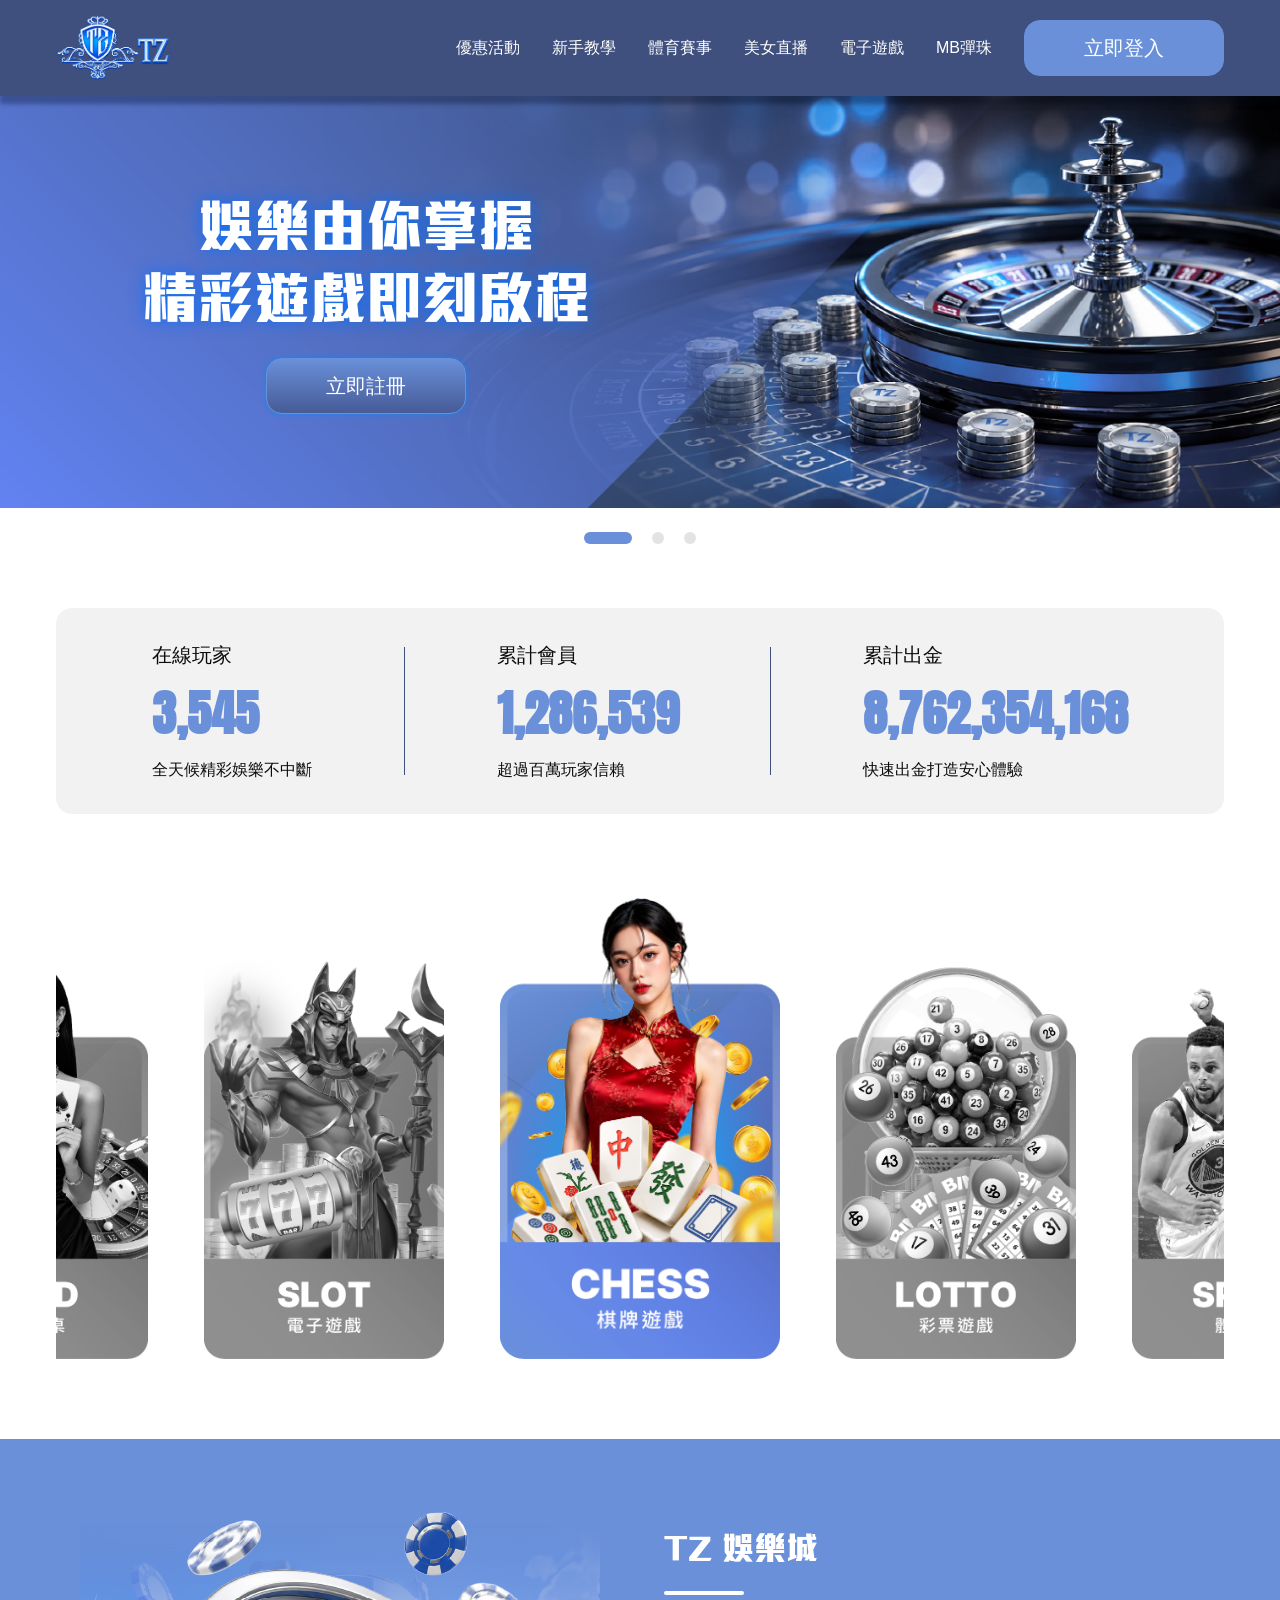
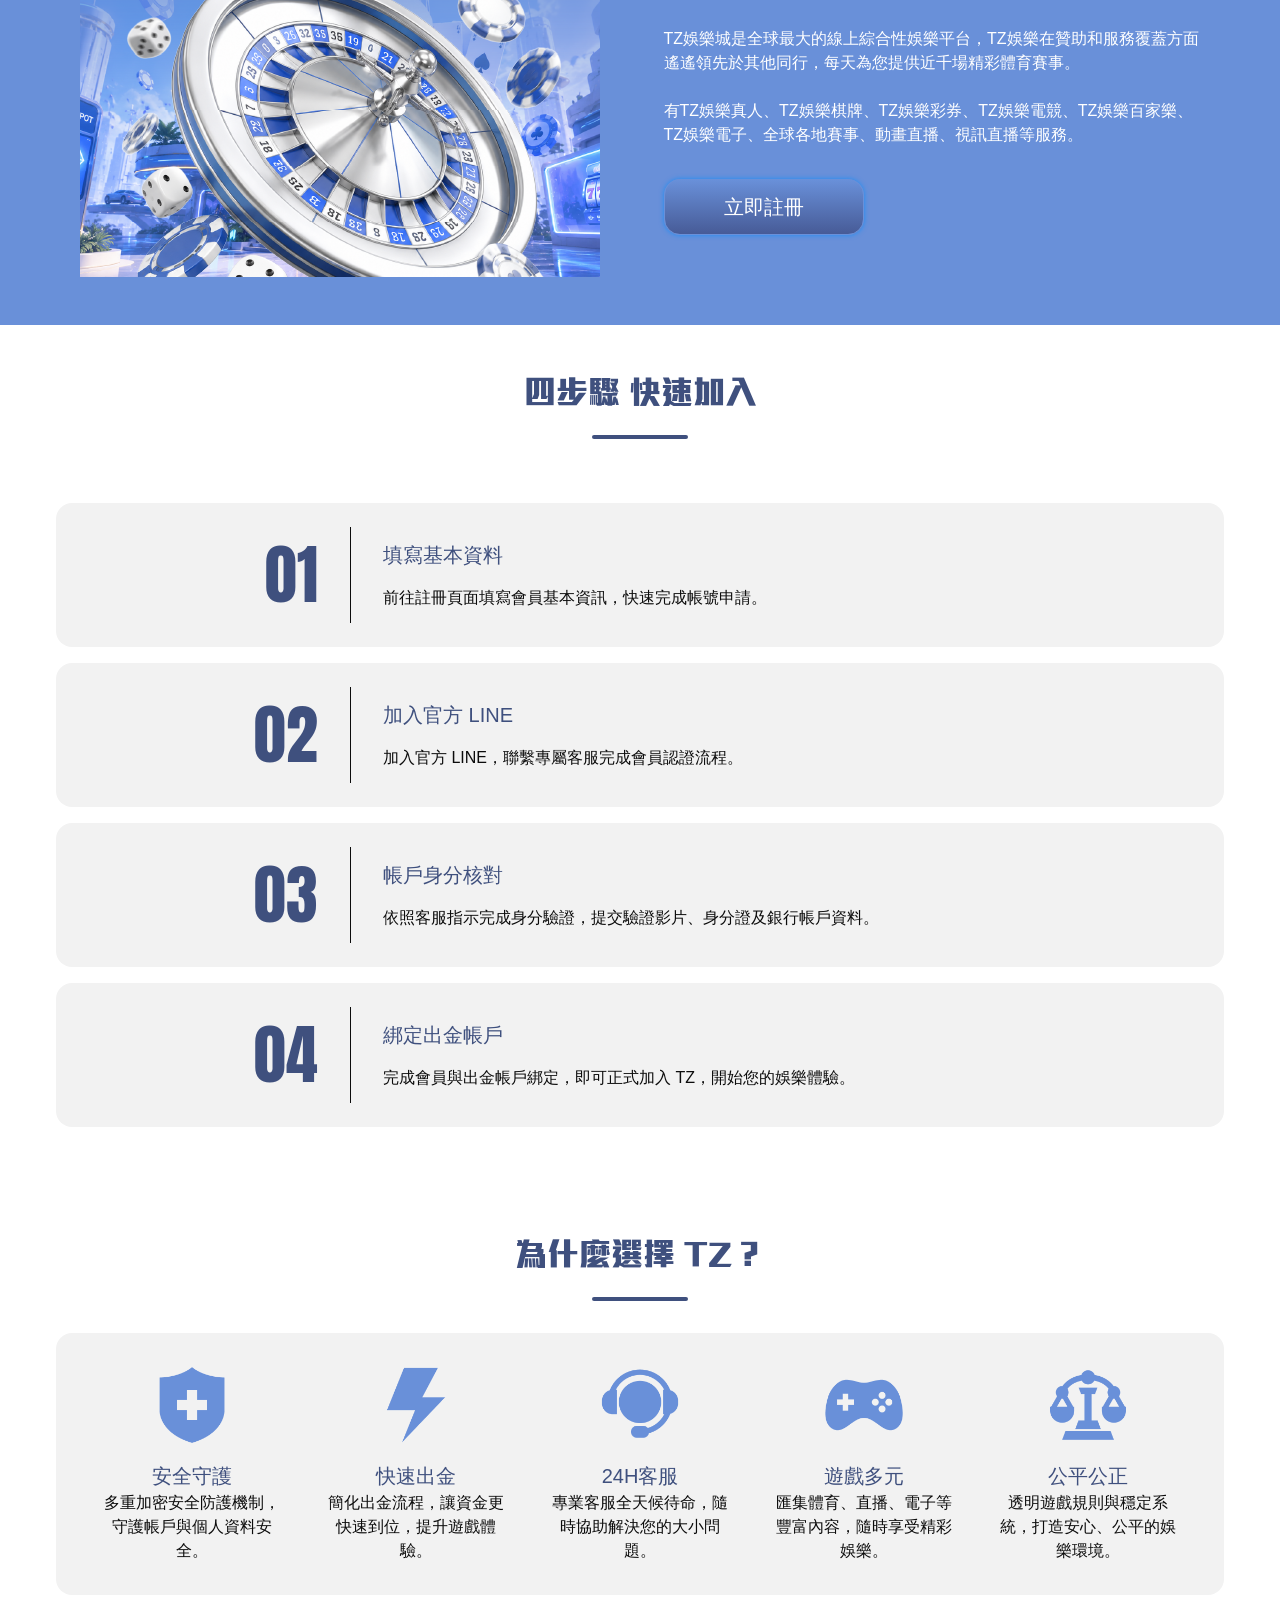
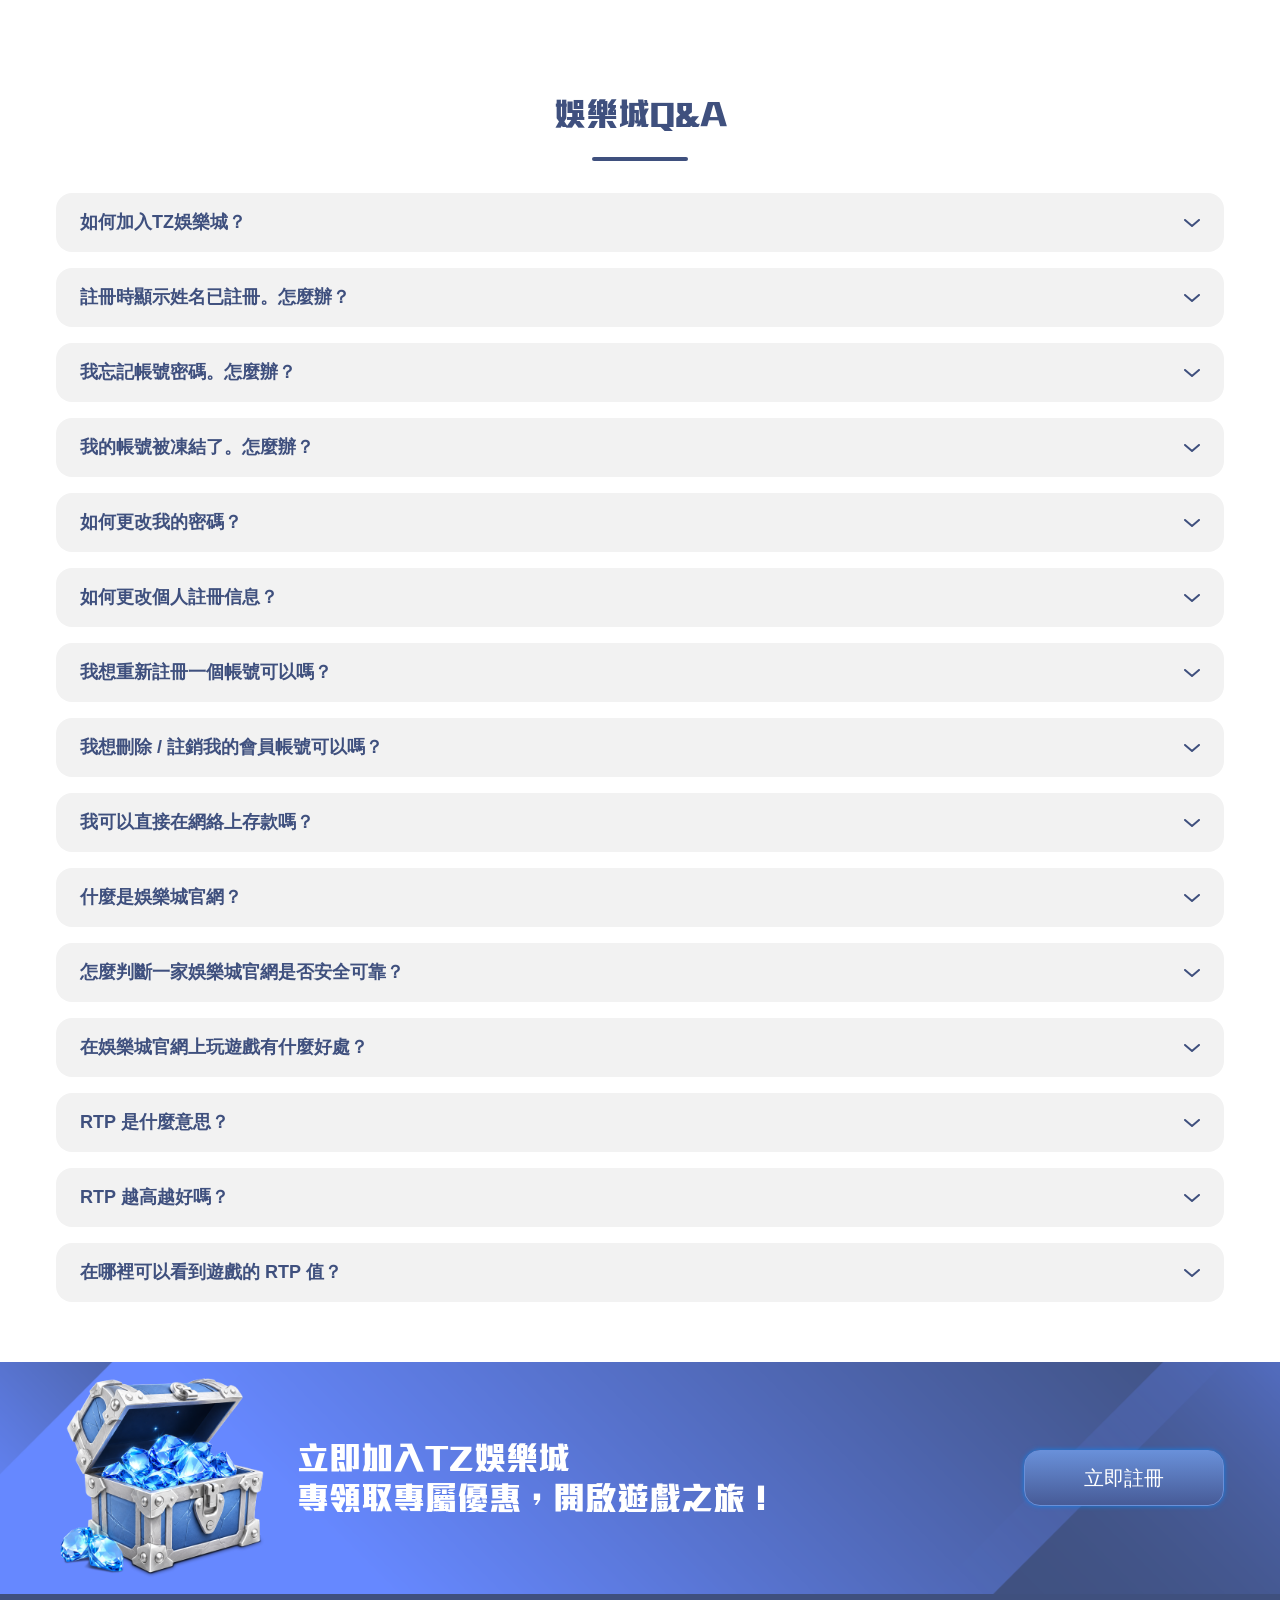
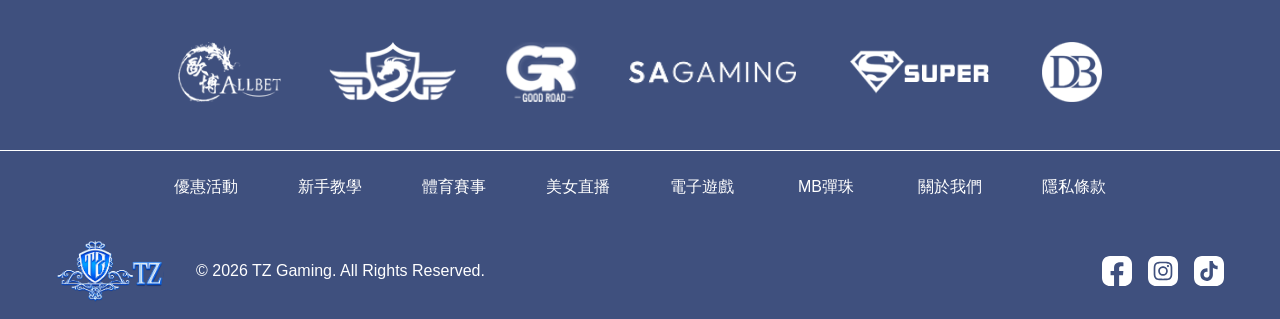
==== commit ab33d70c: "0901" ====
--- a/index.html
+++ b/index.html
@@ -31,7 +31,7 @@
         <li><a href="slot.html">電子遊戲</a></li>
         <li><a href="mb.html">MB彈珠</a></li>
       </ul>
-      <a href="#" class="btn btn-solid">立即登入</a>
+      <a href="https://www.tz6868.com/login?id=login" class="btn btn-solid">立即登入</a>
     </nav>
     <button class="nav-toggle" id="navToggle" aria-label="開啟選單" aria-expanded="false" aria-controls="siteNav">
       <span></span><span></span>
@@ -52,7 +52,7 @@
         <div class="hero-slide-content">
           <div class="hero-slide-inner">
             <h1>娛樂由你掌握<br>精彩遊戲即刻啟程</h1>
-            <a href="#" class="btn btn-primary">立即註冊</a>
+            <a href="https://tzg888.com/link/tzgaming_referral" class="btn btn-primary">立即註冊</a>
           </div>
         </div>
       </div>
@@ -63,8 +63,8 @@
         </div>
         <div class="hero-slide-content">
           <div class="hero-slide-inner">
-            <h1>每日提領免手續費<br>天天贏天天領</h1>
-            <a href="#" class="btn btn-primary">立即註冊</a>
+            <h1>娛樂由你掌握<br>精彩遊戲即刻啟程</h1>
+            <a href="https://tzg888.com/link/tzgaming_referral" class="btn btn-primary">立即註冊</a>
           </div>
         </div>
       </div>
@@ -75,8 +75,8 @@
         </div>
         <div class="hero-slide-content">
           <div class="hero-slide-inner">
-            <h1>每日提領免手續費<br>天天贏天天領</h1>
-            <a href="#" class="btn btn-primary">立即註冊</a>
+            <h1>娛樂由你掌握<br>精彩遊戲即刻啟程</h1>
+            <a href="https://tzg888.com/link/tzgaming_referral" class="btn btn-primary">立即註冊</a>
           </div>
         </div>
       </div>
@@ -136,7 +136,7 @@
         TZ娛樂城是全球最大的線上綜合性娛樂平台，TZ娛樂在贊助和服務覆蓋方面遙遙領先於其他同行，每天為您提供近千場精彩體育賽事。<br><br>
         有TZ娛樂真人、TZ娛樂棋牌、TZ娛樂彩券、TZ娛樂電競、TZ娛樂百家樂、TZ娛樂電子、全球各地賽事、動畫直播、視訊直播等服務。
       </p>
-      <a href="#" class="btn btn-primary">立即註冊</a>
+      <a href="https://tzg888.com/link/tzgaming_referral" class="btn btn-primary">立即註冊</a>
     </div>
   </section>
 
@@ -318,7 +318,7 @@
         </div>
         <p class="cta-text">立即加入TZ娛樂城<br>專領取專屬優惠，開啟遊戲之旅！</p>
       </div>
-      <a href="#" class="btn btn-primary">立即註冊</a>
+      <a href="https://tzg888.com/link/tzgaming_referral" class="btn btn-primary">立即註冊</a>
     </div>
   </section>
 
--- a/css/style.css
+++ b/css/style.css
@@ -720,7 +720,7 @@
     justify-content: center;   /* content centres horizontally instead of sitting at a left inset */
     align-items: flex-end;     /* content pins to the bottom of the slide */
   }
-  .hero-slide h1 { font-size: 32px; line-height: 38px; white-space: normal; }
+  .hero-slide h1 { font-size: 48px; line-height: 56px; white-space: normal; }
 
   .cta-text { font-size: 22px; line-height: 30px; }
   .cta-media { width: 140px; height: 134px; }
